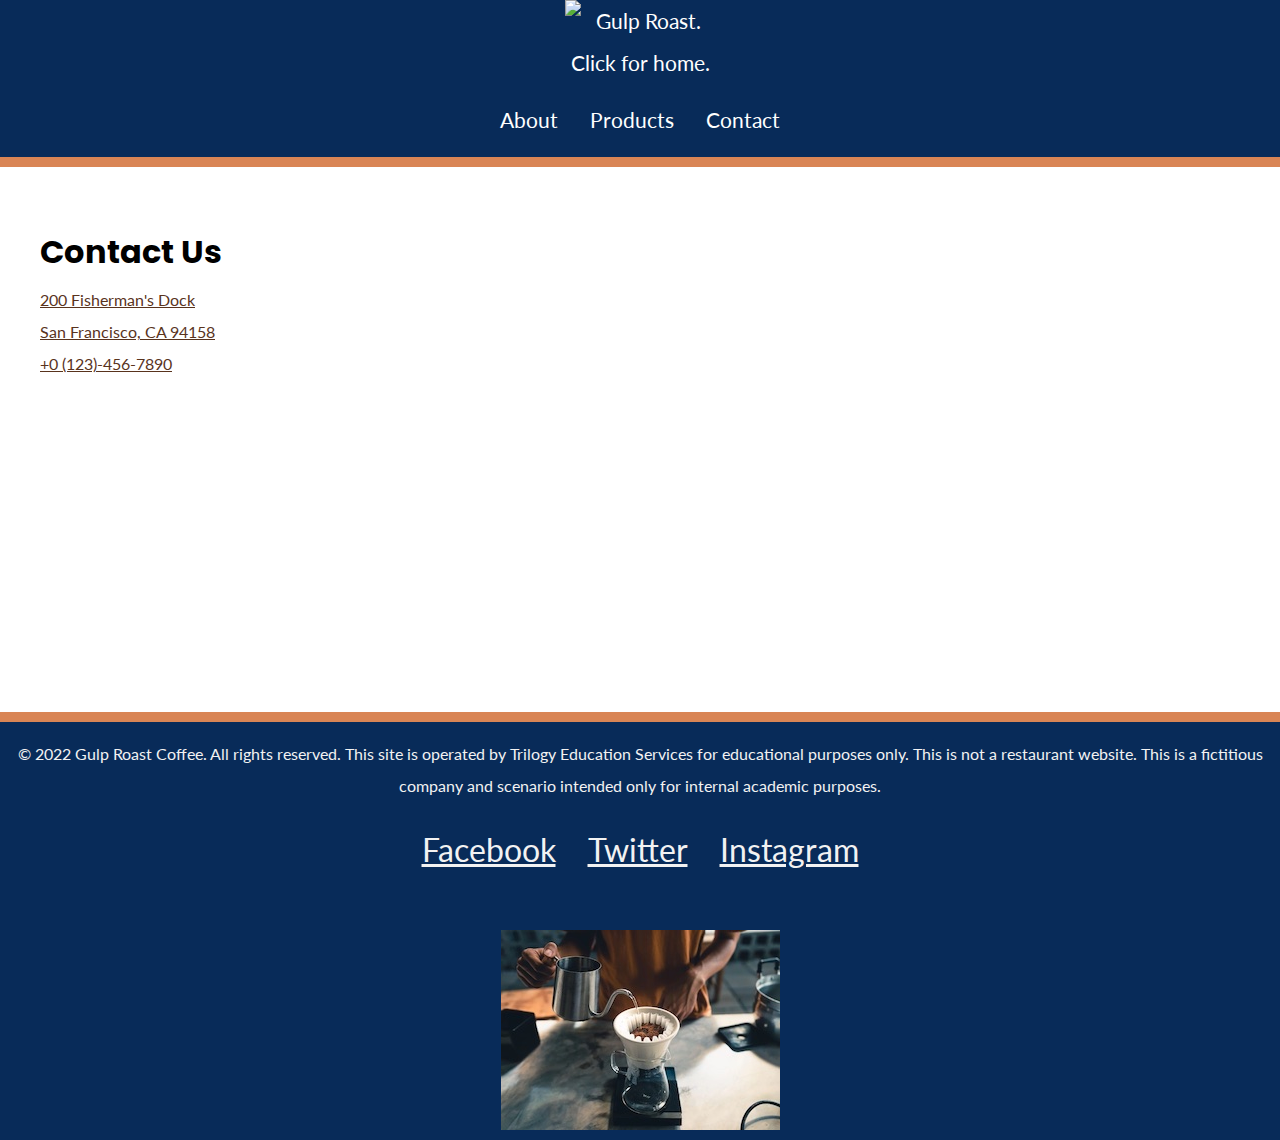
==== contact.html @ 4910ef65 "Initial commit" ====
<!DOCTYPE html>
<html lang="en">
<head>
    <meta charset="UTF-8">
    <meta http-equiv="X-UA-Compatible" content="IE=edge">
    <meta name="viewport" content="width=device-width, initial-scale=1.0">
    <title>Contact Us</title>
    <link rel="preconnect" href="https://fonts.googleapis.com">
    <link rel="preconnect" href="https://fonts.gstatic.com" crossorigin>
    <link href="https://fonts.googleapis.com/css2?family=Lato&family=Poppins:wght@700&display=swap" rel="stylesheet">
    <link rel="stylesheet" href="style.css">
  </head>

  <body>
    <header>
        <nav>
          <ul>
            <li class="logo"><a href="https://uxuicurriculum.wixsite.com/gulproast">
            <img src="https://assets.codepen.io/6306176/gulp-logo-light.png" alt="Gulp Roast. Click for home." /></a></li>
            <li><a href="index.html"><span aria-hidden="true" class="fa-solid fa-mug-saucer"></span> About</a></li>
            <li><a href="products.html"><span aria-hidden="true" class="fa-solid fa-fire-flame-curved"></span> Products</a></li>
            <li><a href="contact.html"><span aria-hidden="true" class="fa-solid fa-phone"></span> Contact</a></li>
          </ul>
        </nav>
      </header>
      <div class="main-bkgd">
        <section class="main">
<article>        <h1> Contact Us</h1>
    <a href = "https://www.google.com/maps/place/Fisherman%E2%80%99s+Wharf+Chowder+and+Crab+Sidewalk+Stands/@37.8080968,-122.4180967,17z/data=!3m1!4b1!4m6!3m5!1s0x808580e3a7a2461f:0xa734025c24c87c50!8m2!3d37.8080968!4d-122.415908!16s%2Fg%2F11cjp7lyl3" target="_blank"> 
    200 Fisherman's Dock <br/>
    San Francisco, CA 94158

    </a>
  <br/>
   <a href="tel:+0 123-456-7890 "> +0 (123)-456-7890 </a>
  </article>
  
     
          </section>
          </div>
  </body>


  <footer>
    <p>&copy; 2022 Gulp Roast Coffee. All rights reserved. This site is operated by Trilogy Education Services for educational  purposes only. This is not a restaurant website. This is a fictitious company and scenario intended only for internal academic purposes.
    </p>
    <ul>
      <li>
        <a href="https://facebook.com" target="_blank">
          <span aria-hidden="true" class="fa-brands fa-facebook-square"></span>
          <span class="sr-only">Facebook</span>
        </a>
      </li>
      <li>
        <a href="https://twitter.com" target="_blank">
          <span aria-hidden="true" class="fa-brands fa-twitter-square"></span>
          <span class="sr-only">Twitter</span>
        </a>
      </li>
      <li>
        <a href="https://instagram.com" target="_blank">
          <span aria-hidden="true" class="fa-brands fa-instagram-square"></span>
          <span class="sr-only">Instagram</span>
        </a>
      </li>
    </ul>
  
    <picture> 
      <source srcset="./images/gulp-pouring-coffee-horizontal-sm.jpg" media="(min-width:576px)">
      <source srcset="./images/gulp-pouring-coffee-horizontal.jpg" media="(min-width:758px)">
      <img src="./images/gulp-pouring-coffee-horizontal.jpg" alt="pouring over coffee horizontal">
    </picture>
  </footer>
---- style.css ----
body {
  background-color: #082B59;
  margin: 0;
  padding: 0;
  font-family: 'Lato', sans-serif;
  line-height: 2;
}
h1, h2, h3 {
  font-family: 'Poppins', sans-serif;
}
h1 {
  font-size: 2rem;
  margin-bottom: 0;
}
/* make images flexible */
img {
  max-width: 100%;
}
a {
  color: #59331d;
}
a:hover {
  text-decoration: none;
}
header {
  border-bottom: 10px solid #d98555;
}
/* navbar styling */
nav ul {
  padding: 0;
  margin: 0;
  list-style-type: none;
  display: flex;
  flex-flow: column;
  justify-content: center;

}
nav li {
  margin: 0 1rem 1rem 1rem;
  font-size: 1.3rem;
}
/* max width on the image in pixels */
nav .logo img {
  max-width: 150px;
}
/* flex basis on the image container, li */
nav .logo {
  flex-basis: 100%;
  text-align: center;
}
nav a {
  color: white;
  text-decoration: none;
  display: block;
}
nav a:hover {
  color: #d98555;
}
/* establishes a white background */
.main-bkgd {
  background: #ffffff url(https://assets.codepen.io/6306176/gulp-bean-bkgd.jpg) repeat-x bottom;
  padding-bottom: 300px;
}
/* sits inside of the white background, centered */
.main {
  max-width: 1200px;
  margin: 0 auto;
  padding: 2rem;
  display: flex;
  flex-flow: row wrap;
  justify-content: space-between;
}
article {
  flex-basis: 73%;
}
h2{
  margin-bottom: 0;
  color: #f2f2f2;
  padding: 1rem;
}
.product-display{
  display: flex;
  justify-content: space-between;
  flex-direction: column;
}
.product-display figure{

  width: 100%;
  height: auto;
  margin-right: 5%;
}

figure {
  margin: 3rem 0 0 0;
  flex-basis: 25%;
  background-color: #59331d;
  border-radius: 10px;
  border: 5px solid #59331d;
}

figure img {
  border-top-left-radius: 10px;
  border-top-right-radius: 10px;
}
figcaption {
  color: #f2f2f2;
  padding: 1rem;
}
.about{
  display: flex;
  flex-direction: column;

  
}
.button {
  display: inline-block;
  background-color: #59331D;
  border-radius: 10px;
  padding: 0.5rem 1rem;
  margin: 0;
  color: #f2f2f2;
  text-decoration: none;
  border: 3px solid #59331d;
}
.button:hover {
  background-color: #f2f2f2;
  color: #59331d;
}
footer {
  color: #f2f2f2;
  text-align: center;
  border-top: 10px solid #d98555;
}
footer ul {
  list-style-type: none;
  padding: 0;
  margin: 0;
  display: flex;
  flex-flow: column;
  justify-content: center;
}
footer a {
  color: #f2f2f2;
  font-size: 2rem;
  display: block;
  margin: 0 1rem 3rem 1rem;
}

/*
@media (min-width: 576px) {
  .picture{
    display: flex;
    flex-flow: row wrap;
    justify-content: space-between;
  }
}*/
@media (min-width: 768px) {


.product-display{
  flex-direction: row;
}
.about{
  flex-direction: row ;
  flex: 1;

}
/*trying to make the image fit in the container but it doesn't work
.about img{
  object-fit: cover;
  width: 100%;
  height: 100%;
}
*/
}

@media (min-width: 992px) {
  nav ul{
    flex-flow: row wrap;
  }
  footer ul{
    flex-flow: row wrap;
  }
  .product-display{
    flex-direction: row;
    width: 100%;

  }
}
/*
@media (min-width: 1200) {
  nav ul{
    flex-flow: row wrap;
  }
  footer ul{
    flex-flow: row wrap;
  }

}
*/
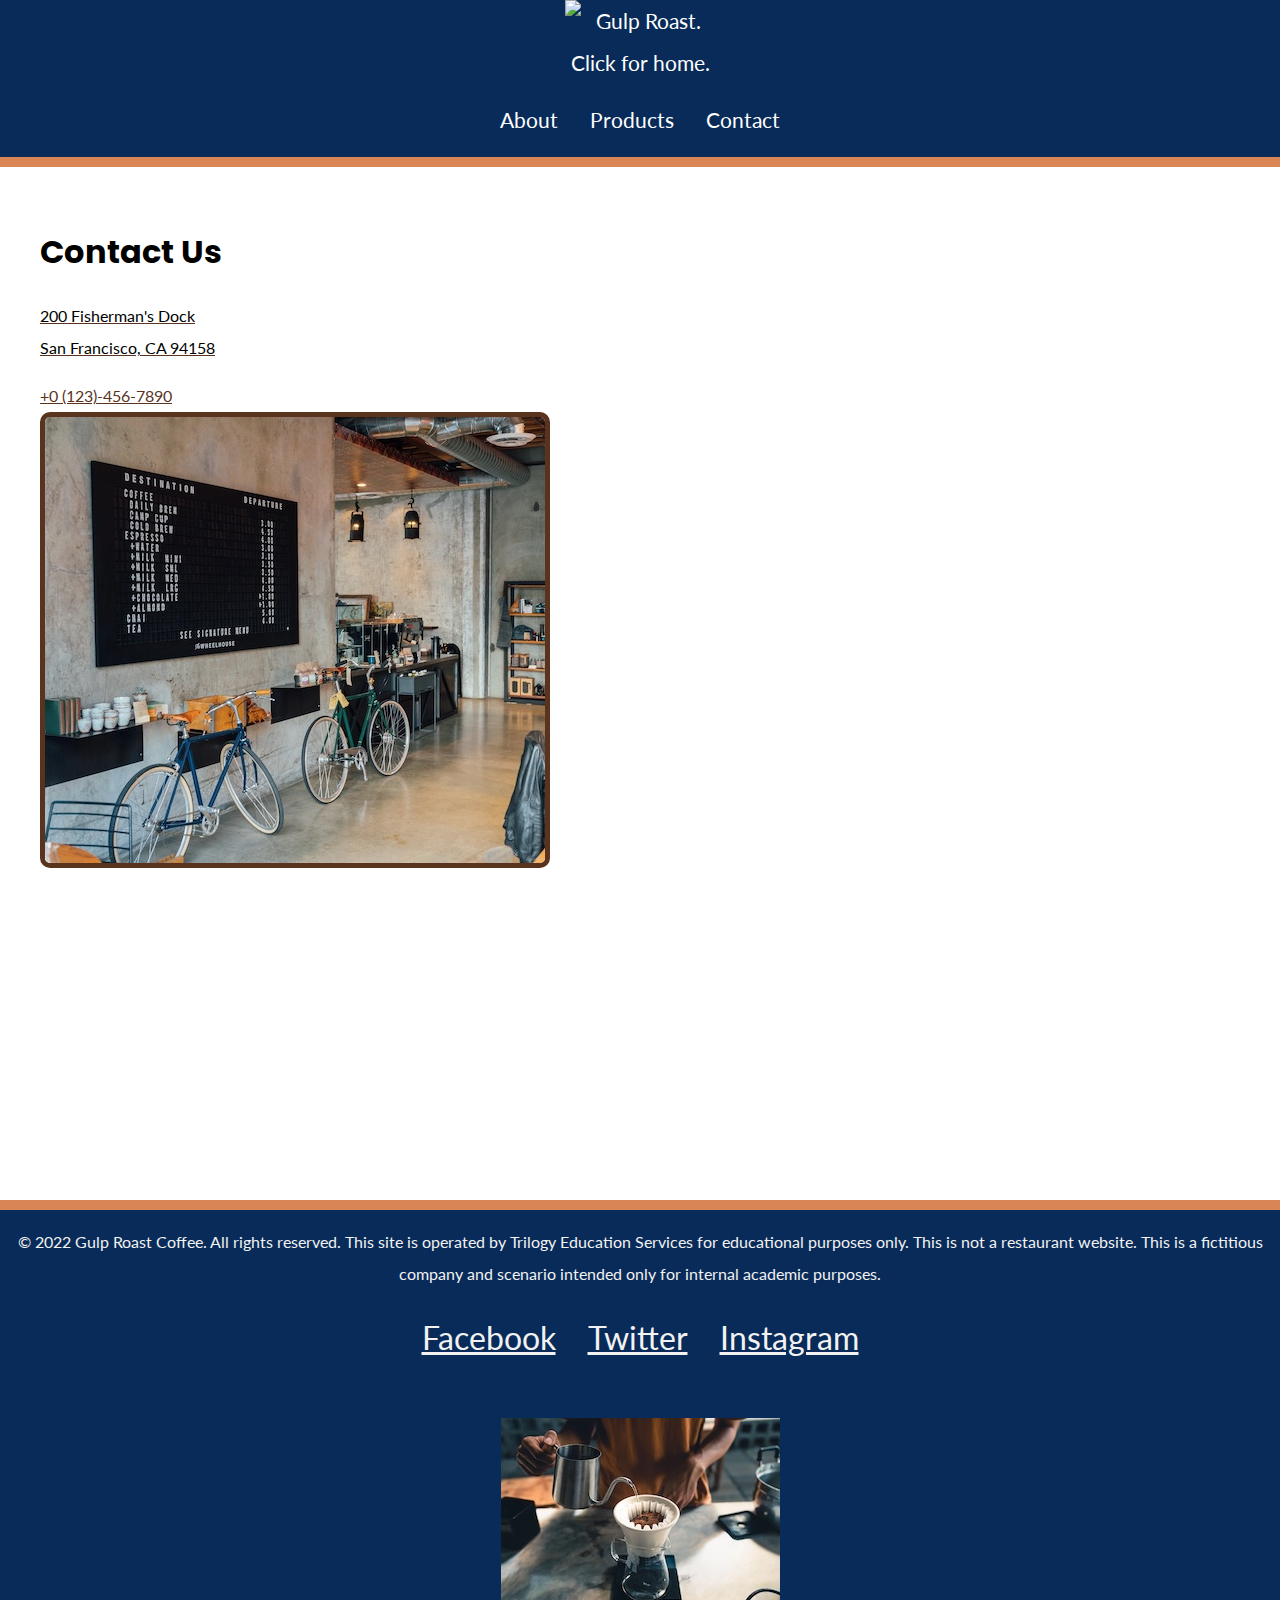
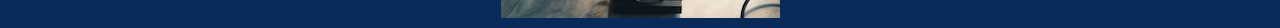
==== commit 13c390d1: "Update contact.html" ====
--- a/contact.html
+++ b/contact.html
@@ -1,74 +1,82 @@
 <!DOCTYPE html>
 <html lang="en">
+
 <head>
-    <meta charset="UTF-8">
-    <meta http-equiv="X-UA-Compatible" content="IE=edge">
-    <meta name="viewport" content="width=device-width, initial-scale=1.0">
-    <title>Contact Us</title>
-    <link rel="preconnect" href="https://fonts.googleapis.com">
-    <link rel="preconnect" href="https://fonts.gstatic.com" crossorigin>
-    <link href="https://fonts.googleapis.com/css2?family=Lato&family=Poppins:wght@700&display=swap" rel="stylesheet">
-    <link rel="stylesheet" href="style.css">
-  </head>
+  <meta charset="UTF-8">
+  <meta http-equiv="X-UA-Compatible" content="IE=edge">
+  <meta name="viewport" content="width=device-width, initial-scale=1.0">
+  <title>Contact Us</title>
+  <link rel="preconnect" href="https://fonts.googleapis.com">
+  <link rel="preconnect" href="https://fonts.gstatic.com" crossorigin>
+  <link href="https://fonts.googleapis.com/css2?family=Lato&family=Poppins:wght@700&display=swap" rel="stylesheet">
+  <link rel="stylesheet" href="style.css">
+</head>
 
-  <body>
-    <header>
-        <nav>
-          <ul>
-            <li class="logo"><a href="https://uxuicurriculum.wixsite.com/gulproast">
-            <img src="https://assets.codepen.io/6306176/gulp-logo-light.png" alt="Gulp Roast. Click for home." /></a></li>
-            <li><a href="index.html"><span aria-hidden="true" class="fa-solid fa-mug-saucer"></span> About</a></li>
-            <li><a href="products.html"><span aria-hidden="true" class="fa-solid fa-fire-flame-curved"></span> Products</a></li>
-            <li><a href="contact.html"><span aria-hidden="true" class="fa-solid fa-phone"></span> Contact</a></li>
-          </ul>
-        </nav>
-      </header>
-      <div class="main-bkgd">
-        <section class="main">
-<article>        <h1> Contact Us</h1>
-    <a href = "https://www.google.com/maps/place/Fisherman%E2%80%99s+Wharf+Chowder+and+Crab+Sidewalk+Stands/@37.8080968,-122.4180967,17z/data=!3m1!4b1!4m6!3m5!1s0x808580e3a7a2461f:0xa734025c24c87c50!8m2!3d37.8080968!4d-122.415908!16s%2Fg%2F11cjp7lyl3" target="_blank"> 
-    200 Fisherman's Dock <br/>
-    San Francisco, CA 94158
+<body>
+  <header>
+    <nav>
+      <ul>
+        <li class="logo"><a href="https://uxuicurriculum.wixsite.com/gulproast">
+            <img src="https://assets.codepen.io/6306176/gulp-logo-light.png" alt="Gulp Roast. Click for home." /></a>
+        </li>
+        <li><a href="index.html"><span aria-hidden="true" class="fa-solid fa-mug-saucer"></span> About</a></li>
+        <li><a href="products.html"><span aria-hidden="true" class="fa-solid fa-fire-flame-curved"></span> Products</a>
+        </li>
+        <li><a href="contact.html"><span aria-hidden="true" class="fa-solid fa-phone"></span> Contact</a></li>
+      </ul>
+    </nav>
+  </header>
+  <div class="main-bkgd">
+    <section class="main">
+      <article>
+        <h1> Contact Us</h1>
+        <a href="https://www.google.com/maps/place/Fisherman%E2%80%99s+Wharf+Chowder+and+Crab+Sidewalk+Stands/@37.8080968,-122.4180967,17z/data=!3m1!4b1!4m6!3m5!1s0x808580e3a7a2461f:0xa734025c24c87c50!8m2!3d37.8080968!4d-122.415908!16s%2Fg%2F11cjp7lyl3"
+          target="_blank">
+          <p style="color: black; text-decoration: none;">
+            200 Fisherman's Dock <br />
+            San Francisco, CA 94158
+          </p>
+        </a>
+        <a href="tel:+0 123-456-7890 "> +0 (123)-456-7890 </a>
+      </article>
+      <br/>
 
-    </a>
-  <br/>
-   <a href="tel:+0 123-456-7890 "> +0 (123)-456-7890 </a>
-  </article>
-  
-     
-          </section>
-          </div>
-  </body>
+      <img src="./images/gulp-menu.jpg" alt="image of our menu and a bike." style="border-radius: 10px; border: 5px solid #59331d;">
+   
+ 
+  </div>
+</body>
 
 
-  <footer>
-    <p>&copy; 2022 Gulp Roast Coffee. All rights reserved. This site is operated by Trilogy Education Services for educational  purposes only. This is not a restaurant website. This is a fictitious company and scenario intended only for internal academic purposes.
-    </p>
-    <ul>
-      <li>
-        <a href="https://facebook.com" target="_blank">
-          <span aria-hidden="true" class="fa-brands fa-facebook-square"></span>
-          <span class="sr-only">Facebook</span>
-        </a>
-      </li>
-      <li>
-        <a href="https://twitter.com" target="_blank">
-          <span aria-hidden="true" class="fa-brands fa-twitter-square"></span>
-          <span class="sr-only">Twitter</span>
-        </a>
-      </li>
-      <li>
-        <a href="https://instagram.com" target="_blank">
-          <span aria-hidden="true" class="fa-brands fa-instagram-square"></span>
-          <span class="sr-only">Instagram</span>
-        </a>
-      </li>
-    </ul>
-  
-    <picture> 
-      <source srcset="./images/gulp-pouring-coffee-horizontal-sm.jpg" media="(min-width:576px)">
-      <source srcset="./images/gulp-pouring-coffee-horizontal.jpg" media="(min-width:758px)">
-      <img src="./images/gulp-pouring-coffee-horizontal.jpg" alt="pouring over coffee horizontal">
-    </picture>
-  </footer>
-  
+<footer>
+  <p>&copy; 2022 Gulp Roast Coffee. All rights reserved. This site is operated by Trilogy Education Services for
+    educational purposes only. This is not a restaurant website. This is a fictitious company and scenario intended only
+    for internal academic purposes.
+  </p>
+  <ul>
+    <li>
+      <a href="https://facebook.com" target="_blank">
+        <span aria-hidden="true" class="fa-brands fa-facebook-square"></span>
+        <span class="sr-only">Facebook</span>
+      </a>
+    </li>
+    <li>
+      <a href="https://twitter.com" target="_blank">
+        <span aria-hidden="true" class="fa-brands fa-twitter-square"></span>
+        <span class="sr-only">Twitter</span>
+      </a>
+    </li>
+    <li>
+      <a href="https://instagram.com" target="_blank">
+        <span aria-hidden="true" class="fa-brands fa-instagram-square"></span>
+        <span class="sr-only">Instagram</span>
+      </a>
+    </li>
+  </ul>
+
+  <picture>
+    <source srcset="./images/gulp-pouring-coffee-horizontal-sm.jpg" media="(min-width:576px)">
+    <source srcset="./images/gulp-pouring-coffee-horizontal.jpg" media="(min-width:758px)">
+    <img src="./images/gulp-pouring-coffee-horizontal.jpg" alt="pouring over coffee horizontal">
+  </picture>
+</footer>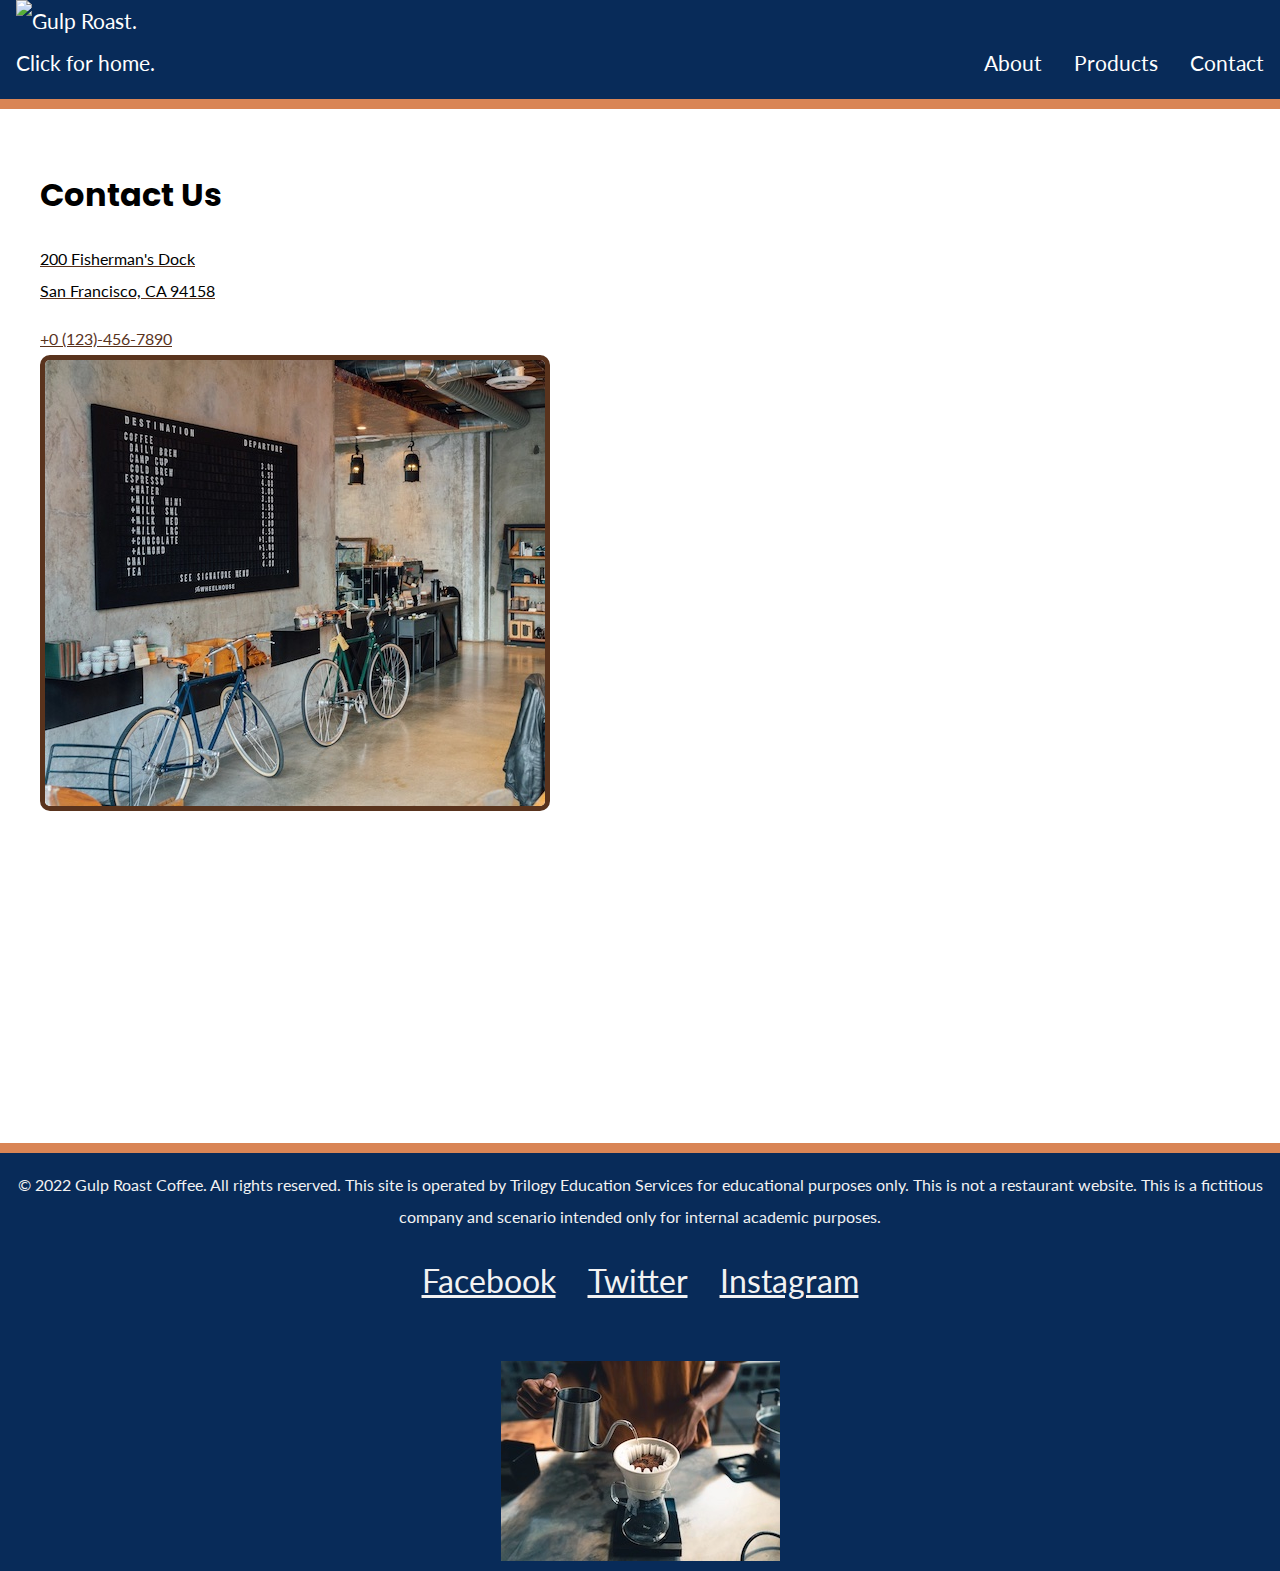
==== commit 349639fd: "Desktop Display Nav Bar Fixed" ====
--- a/contact.html
+++ b/contact.html
@@ -10,19 +10,22 @@
   <link rel="preconnect" href="https://fonts.gstatic.com" crossorigin>
   <link href="https://fonts.googleapis.com/css2?family=Lato&family=Poppins:wght@700&display=swap" rel="stylesheet">
   <link rel="stylesheet" href="style.css">
+  <script src="https://kit.fontawesome.com/80d6677163.js" crossorigin="anonymous"></script>
+
 </head>
 
 <body>
   <header>
     <nav>
       <ul>
-        <li class="logo"><a href="https://uxuicurriculum.wixsite.com/gulproast">
-            <img src="https://assets.codepen.io/6306176/gulp-logo-light.png" alt="Gulp Roast. Click for home." /></a>
-        </li>
+        <li class="logo"><a href="https://uxuicurriculum.wixsite.com/gulproast"> <img
+              src="https://assets.codepen.io/6306176/gulp-logo-light.png" alt="Gulp Roast. Click for home." /></a></li>
+        <li class="menu">
         <li><a href="index.html"><span aria-hidden="true" class="fa-solid fa-mug-saucer"></span> About</a></li>
         <li><a href="products.html"><span aria-hidden="true" class="fa-solid fa-fire-flame-curved"></span> Products</a>
         </li>
         <li><a href="contact.html"><span aria-hidden="true" class="fa-solid fa-phone"></span> Contact</a></li>
+        </li>
       </ul>
     </nav>
   </header>
--- a/style.css
+++ b/style.css
@@ -38,6 +38,7 @@
 nav li {
   margin: 0 1rem 1rem 1rem;
   font-size: 1.3rem;
+  text-align: center;
 }
 /* max width on the image in pixels */
 nav .logo img {
@@ -176,7 +177,14 @@
 
 @media (min-width: 992px) {
   nav ul{
-    flex-flow: row wrap;
+    flex-flow: row ;
+    justify-content: flex-end;
+    align-items: flex-end;
+  }
+  nav .logo {
+    flex-basis: 100%;
+    text-align: left;
+    align-items: flex-end;
   }
   footer ul{
     flex-flow: row wrap;
@@ -184,8 +192,8 @@
   .product-display{
     flex-direction: row;
     width: 100%;
-
-  }
+  }
+  
 }
 /*
 @media (min-width: 1200) {
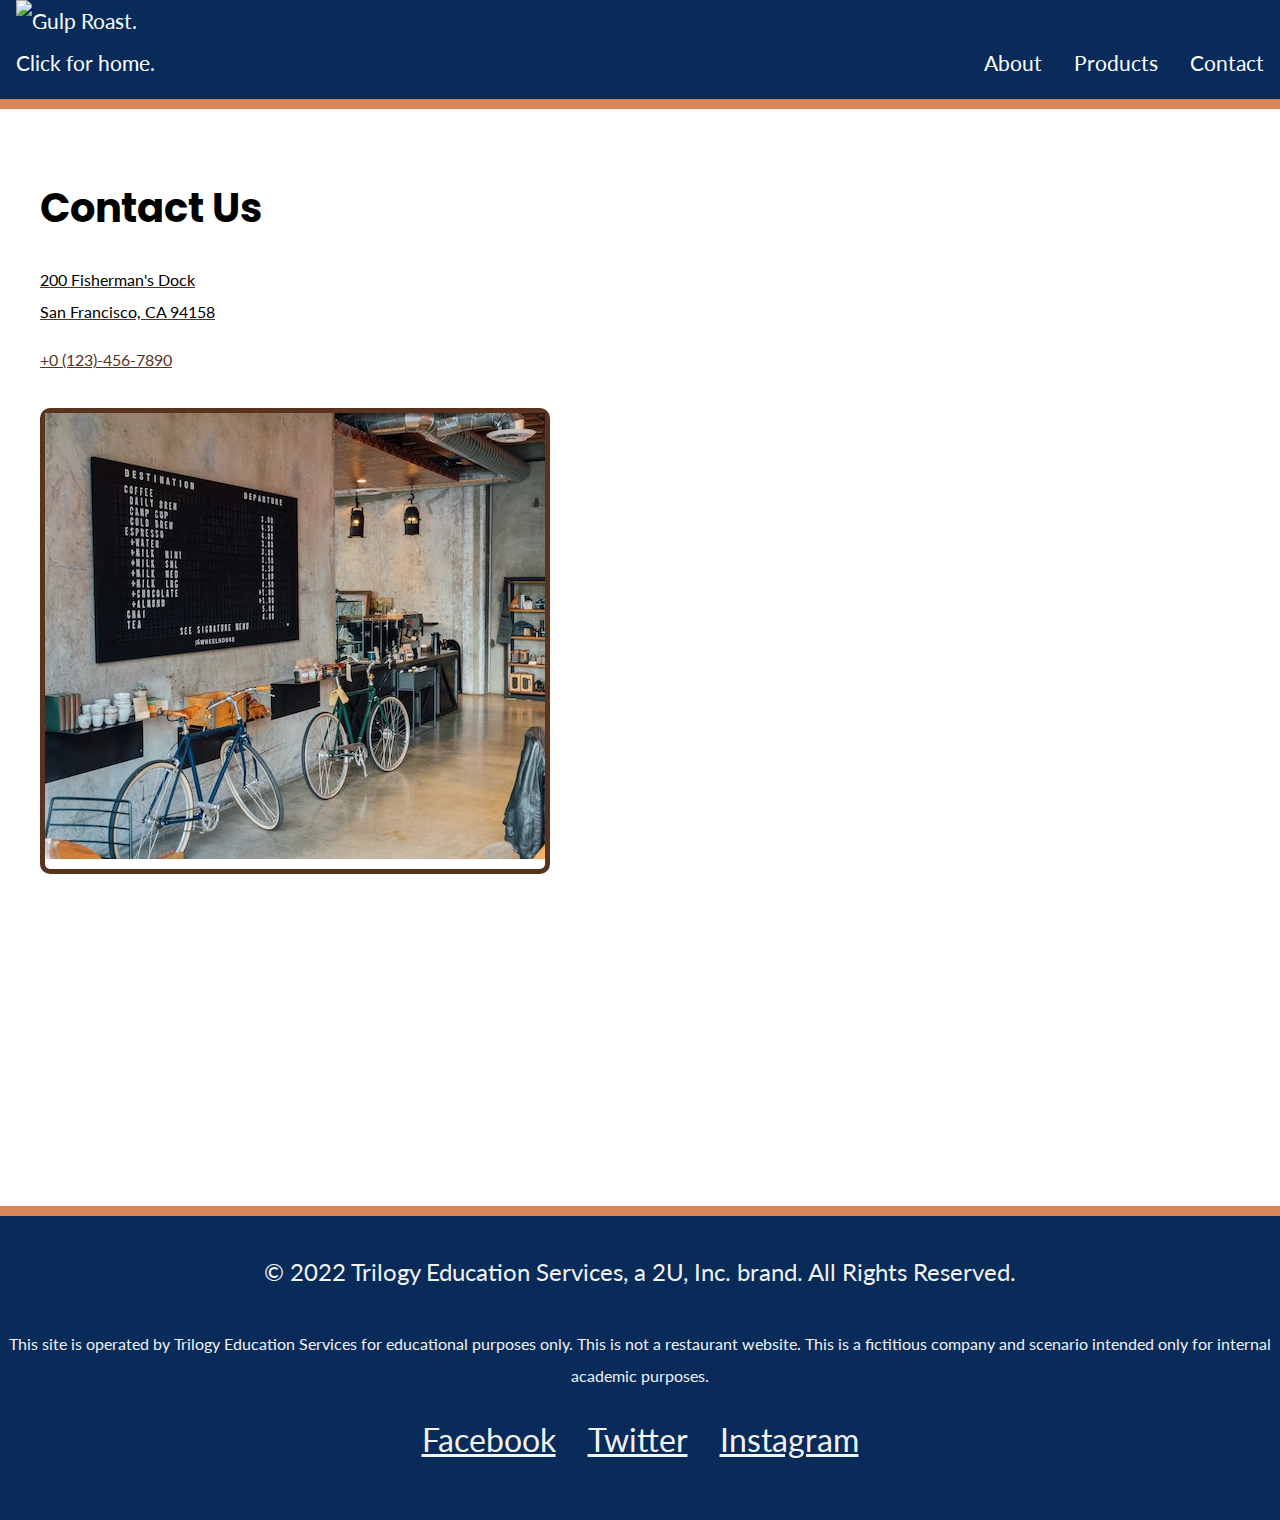
==== commit db3ca33f: "Fixed footer" ====
--- a/contact.html
+++ b/contact.html
@@ -43,8 +43,9 @@
         <a href="tel:+0 123-456-7890 "> +0 (123)-456-7890 </a>
       </article>
       <br/>
-
-      <img src="./images/gulp-menu.jpg" alt="image of our menu and a bike." style="border-radius: 10px; border: 5px solid #59331d;">
+      <div class = "contact">
+        <img src="./images/gulp-menu.jpg" alt="image of our menu and a bike.">
+      </div>
    
  
   </div>
@@ -52,10 +53,11 @@
 
 
 <footer>
-  <p>&copy; 2022 Gulp Roast Coffee. All rights reserved. This site is operated by Trilogy Education Services for
+  <h4>&copy; 2022 Trilogy Education Services, a 2U, Inc. brand. All Rights Reserved.
+  </h4><p>
+ This site is operated by Trilogy Education Services for
     educational purposes only. This is not a restaurant website. This is a fictitious company and scenario intended only
-    for internal academic purposes.
-  </p>
+    for internal academic purposes. </p>
   <ul>
     <li>
       <a href="https://facebook.com" target="_blank">
@@ -77,9 +79,10 @@
     </li>
   </ul>
 
+<!--
   <picture>
     <source srcset="./images/gulp-pouring-coffee-horizontal-sm.jpg" media="(min-width:576px)">
     <source srcset="./images/gulp-pouring-coffee-horizontal.jpg" media="(min-width:758px)">
     <img src="./images/gulp-pouring-coffee-horizontal.jpg" alt="pouring over coffee horizontal">
-  </picture>
+  </picture> -->
 </footer>--- a/style.css
+++ b/style.css
@@ -8,9 +8,13 @@
 h1, h2, h3 {
   font-family: 'Poppins', sans-serif;
 }
-h1 {
-  font-size: 2rem;
+h1,h2,h3 {
+  font-size: 2.5rem;
   margin-bottom: 0;
+}
+h4,h5,h6{
+  font-size: 1.5rem;
+  font-weight: normal;
 }
 /* make images flexible */
 img {
@@ -45,6 +49,7 @@
   max-width: 150px;
 }
 /* flex basis on the image container, li */
+
 nav .logo {
   flex-basis: 100%;
   text-align: center;
@@ -113,6 +118,13 @@
 
   
 }
+.contact{
+  border-radius: 10px; 
+  border: 5px solid #59331d;
+  margin-top: 2rem;
+  padding: 0;
+  margin-bottom: 0;
+}
 .button {
   display: inline-block;
   background-color: #59331D;
@@ -137,7 +149,7 @@
   padding: 0;
   margin: 0;
   display: flex;
-  flex-flow: column;
+  flex-flow: row wrap;
   justify-content: center;
 }
 footer a {
@@ -156,8 +168,16 @@
   }
 }*/
 @media (min-width: 768px) {
-
-
+  nav ul{
+    flex-flow: row wrap ;
+    justify-content: center;
+
+  }
+  nav .logo {
+    flex-basis: 100%;
+    text-align: center;
+    align-items: flex-end;
+  }
 .product-display{
   flex-direction: row;
 }
@@ -166,13 +186,7 @@
   flex: 1;
 
 }
-/*trying to make the image fit in the container but it doesn't work
-.about img{
-  object-fit: cover;
-  width: 100%;
-  height: 100%;
-}
-*/
+
 }
 
 @media (min-width: 992px) {
@@ -186,14 +200,11 @@
     text-align: left;
     align-items: flex-end;
   }
-  footer ul{
-    flex-flow: row wrap;
-  }
+
   .product-display{
     flex-direction: row;
     width: 100%;
   }
-  
 }
 /*
 @media (min-width: 1200) {
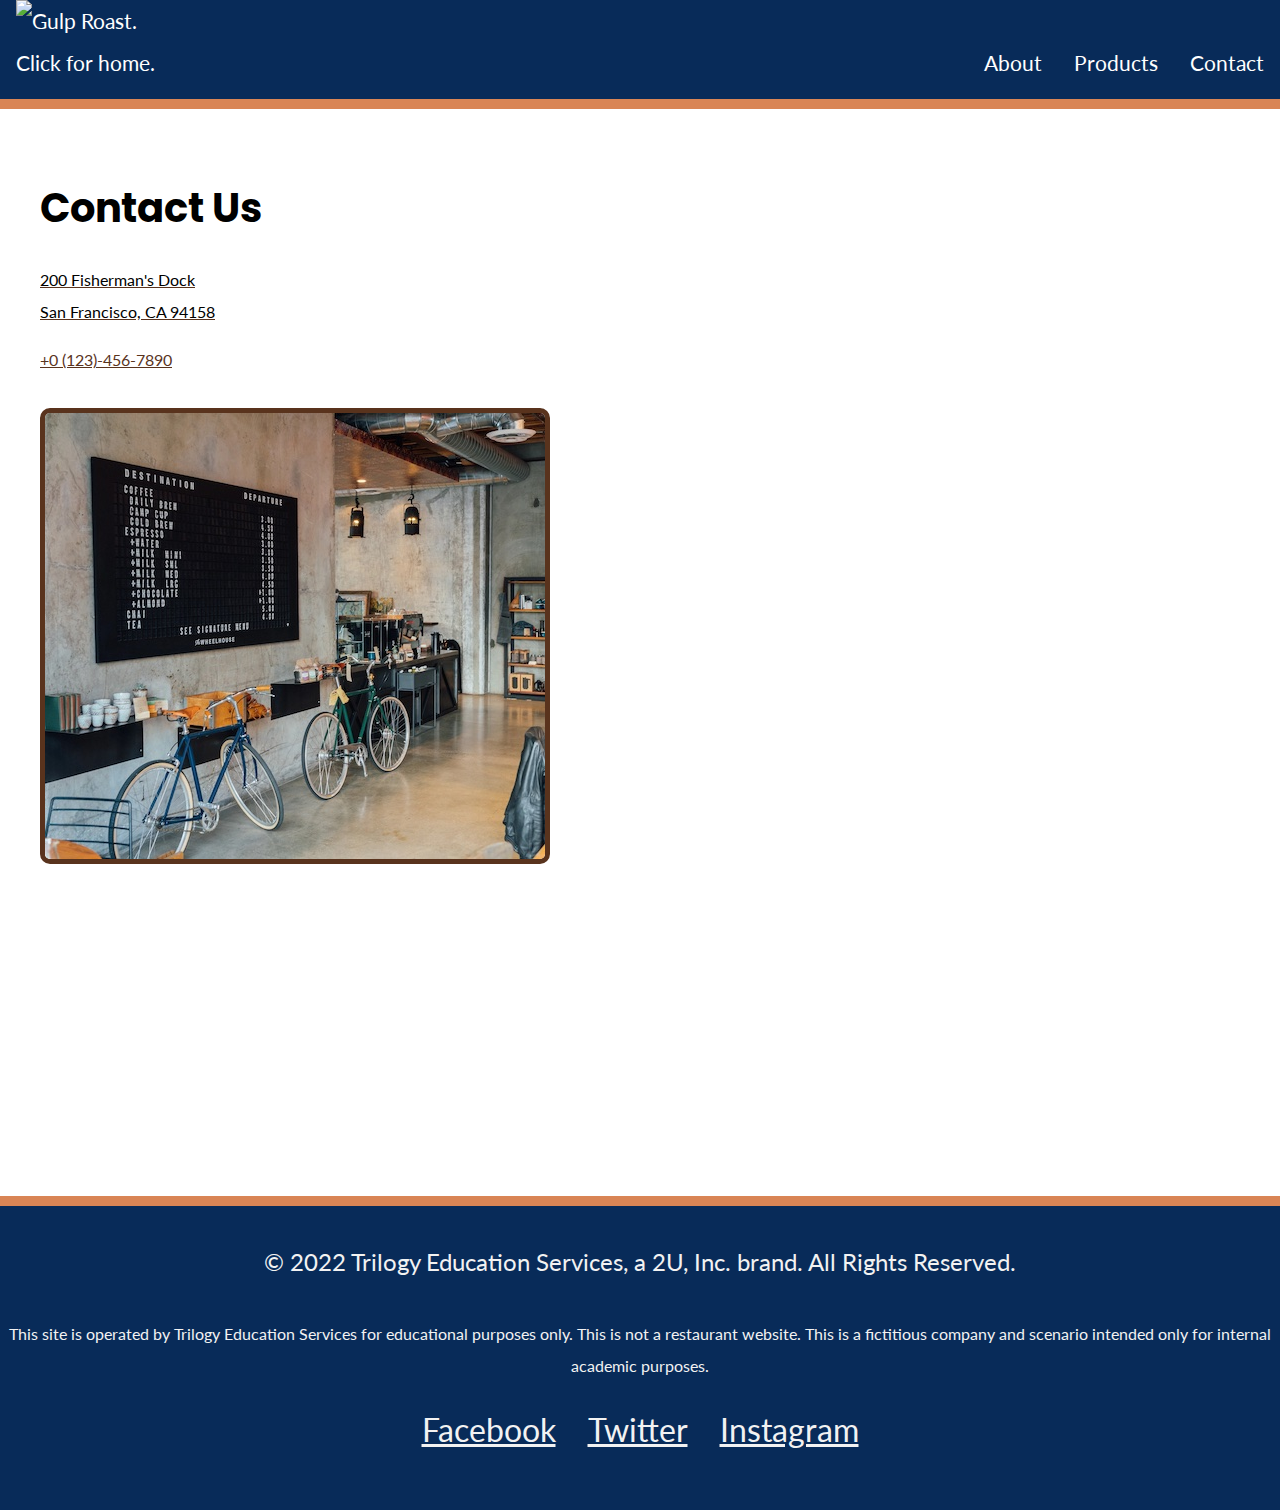
==== commit 78ca3049: "Mobile About and Contact" ====
--- a/contact.html
+++ b/contact.html
@@ -42,20 +42,21 @@
         </a>
         <a href="tel:+0 123-456-7890 "> +0 (123)-456-7890 </a>
       </article>
-      <br/>
-      <div class = "contact">
-        <img src="./images/gulp-menu.jpg" alt="image of our menu and a bike.">
-      </div>
-   
- 
+      <br />
+
+      <img src="./images/gulp-menu.jpg" alt="image of our menu and a bike." style="border-radius: 10px; border: 5px solid #59331d;margin-top: 2rem;padding: 0;margin-bottom: 0;">
+
+
+
   </div>
 </body>
 
 
 <footer>
   <h4>&copy; 2022 Trilogy Education Services, a 2U, Inc. brand. All Rights Reserved.
-  </h4><p>
- This site is operated by Trilogy Education Services for
+  </h4>
+  <p>
+    This site is operated by Trilogy Education Services for
     educational purposes only. This is not a restaurant website. This is a fictitious company and scenario intended only
     for internal academic purposes. </p>
   <ul>
@@ -79,7 +80,7 @@
     </li>
   </ul>
 
-<!--
+  <!--
   <picture>
     <source srcset="./images/gulp-pouring-coffee-horizontal-sm.jpg" media="(min-width:576px)">
     <source srcset="./images/gulp-pouring-coffee-horizontal.jpg" media="(min-width:758px)">
--- a/style.css
+++ b/style.css
@@ -8,7 +8,7 @@
 h1, h2, h3 {
   font-family: 'Poppins', sans-serif;
 }
-h1,h2,h3 {
+h1{
   font-size: 2.5rem;
   margin-bottom: 0;
 }
@@ -118,13 +118,7 @@
 
   
 }
-.contact{
-  border-radius: 10px; 
-  border: 5px solid #59331d;
-  margin-top: 2rem;
-  padding: 0;
-  margin-bottom: 0;
-}
+
 .button {
   display: inline-block;
   background-color: #59331D;
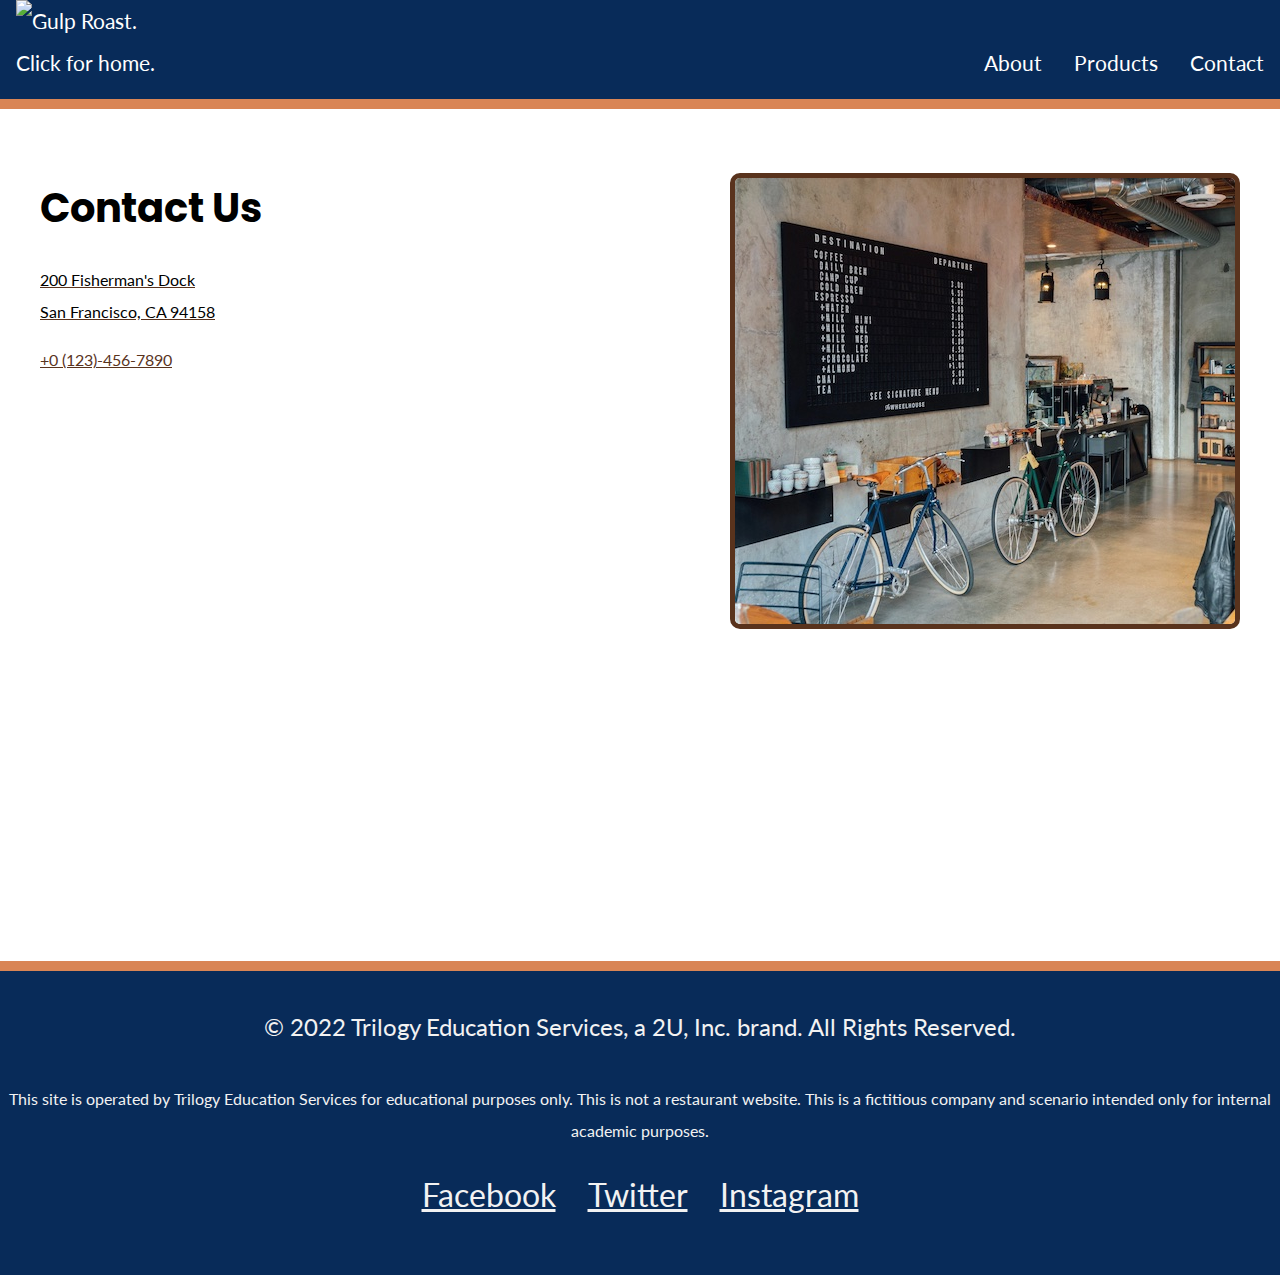
==== commit d88547be: "Contact Us Updated" ====
--- a/contact.html
+++ b/contact.html
@@ -31,6 +31,7 @@
   </header>
   <div class="main-bkgd">
     <section class="main">
+      <div class = "contact">
       <article>
         <h1> Contact Us</h1>
         <a href="https://www.google.com/maps/place/Fisherman%E2%80%99s+Wharf+Chowder+and+Crab+Sidewalk+Stands/@37.8080968,-122.4180967,17z/data=!3m1!4b1!4m6!3m5!1s0x808580e3a7a2461f:0xa734025c24c87c50!8m2!3d37.8080968!4d-122.415908!16s%2Fg%2F11cjp7lyl3"
@@ -45,7 +46,7 @@
       <br />
 
       <img src="./images/gulp-menu.jpg" alt="image of our menu and a bike." style="border-radius: 10px; border: 5px solid #59331d;margin-top: 2rem;padding: 0;margin-bottom: 0;">
-
+    </div>
 
 
   </div>
--- a/style.css
+++ b/style.css
@@ -5,30 +5,42 @@
   font-family: 'Lato', sans-serif;
   line-height: 2;
 }
-h1, h2, h3 {
+
+h1,
+h2,
+h3 {
   font-family: 'Poppins', sans-serif;
 }
-h1{
+
+h1 {
   font-size: 2.5rem;
   margin-bottom: 0;
 }
-h4,h5,h6{
+
+h4,
+h5,
+h6 {
   font-size: 1.5rem;
   font-weight: normal;
 }
+
 /* make images flexible */
 img {
   max-width: 100%;
 }
+
 a {
   color: #59331d;
 }
+
 a:hover {
   text-decoration: none;
 }
+
 header {
   border-bottom: 10px solid #d98555;
 }
+
 /* navbar styling */
 nav ul {
   padding: 0;
@@ -39,34 +51,41 @@
   justify-content: center;
 
 }
+
 nav li {
   margin: 0 1rem 1rem 1rem;
   font-size: 1.3rem;
   text-align: center;
 }
+
 /* max width on the image in pixels */
 nav .logo img {
   max-width: 150px;
 }
+
 /* flex basis on the image container, li */
 
 nav .logo {
   flex-basis: 100%;
   text-align: center;
 }
+
 nav a {
   color: white;
   text-decoration: none;
   display: block;
 }
+
 nav a:hover {
   color: #d98555;
 }
+
 /* establishes a white background */
 .main-bkgd {
   background: #ffffff url(https://assets.codepen.io/6306176/gulp-bean-bkgd.jpg) repeat-x bottom;
   padding-bottom: 300px;
 }
+
 /* sits inside of the white background, centered */
 .main {
   max-width: 1200px;
@@ -76,20 +95,24 @@
   flex-flow: row wrap;
   justify-content: space-between;
 }
+
 article {
   flex-basis: 73%;
 }
-h2{
+
+h2 {
   margin-bottom: 0;
   color: #f2f2f2;
   padding: 1rem;
 }
-.product-display{
+
+.product-display {
   display: flex;
   justify-content: space-between;
   flex-direction: column;
 }
-.product-display figure{
+
+.product-display figure {
 
   width: 100%;
   height: auto;
@@ -108,15 +131,15 @@
   border-top-left-radius: 10px;
   border-top-right-radius: 10px;
 }
+
 figcaption {
   color: #f2f2f2;
   padding: 1rem;
 }
-.about{
+
+.about {
   display: flex;
   flex-direction: column;
-
-  
 }
 
 .button {
@@ -129,15 +152,18 @@
   text-decoration: none;
   border: 3px solid #59331d;
 }
+
 .button:hover {
   background-color: #f2f2f2;
   color: #59331d;
 }
+
 footer {
   color: #f2f2f2;
   text-align: center;
   border-top: 10px solid #d98555;
 }
+
 footer ul {
   list-style-type: none;
   padding: 0;
@@ -146,6 +172,7 @@
   flex-flow: row wrap;
   justify-content: center;
 }
+
 footer a {
   color: #f2f2f2;
   font-size: 2rem;
@@ -161,45 +188,64 @@
     justify-content: space-between;
   }
 }*/
+.contact{
+  display: flex;
+  flex-direction: column;
+}
 @media (min-width: 768px) {
-  nav ul{
-    flex-flow: row wrap ;
+  nav ul {
+    flex-flow: row wrap;
     justify-content: center;
 
   }
+
   nav .logo {
     flex-basis: 100%;
     text-align: center;
     align-items: flex-end;
   }
-.product-display{
-  flex-direction: row;
-}
-.about{
-  flex-direction: row ;
-  flex: 1;
-
-}
+
+  .product-display {
+    flex-direction: row;
+  }
+
+  .about {
+    flex-direction: row;
+    flex: 1;
+
+  }
+  .contact{
+    flex-direction: row;
+    width: 100%;
+  }
+  .contact img{
+    justify-content: flex-end;
+    align-items: flex-end;
+    text-align: right;
+
+    }
 
 }
 
 @media (min-width: 992px) {
-  nav ul{
-    flex-flow: row ;
+  nav ul {
+    flex-flow: row;
     justify-content: flex-end;
     align-items: flex-end;
   }
+
   nav .logo {
     flex-basis: 100%;
     text-align: left;
     align-items: flex-end;
   }
 
-  .product-display{
+  .product-display {
     flex-direction: row;
     width: 100%;
   }
 }
+
 /*
 @media (min-width: 1200) {
   nav ul{
